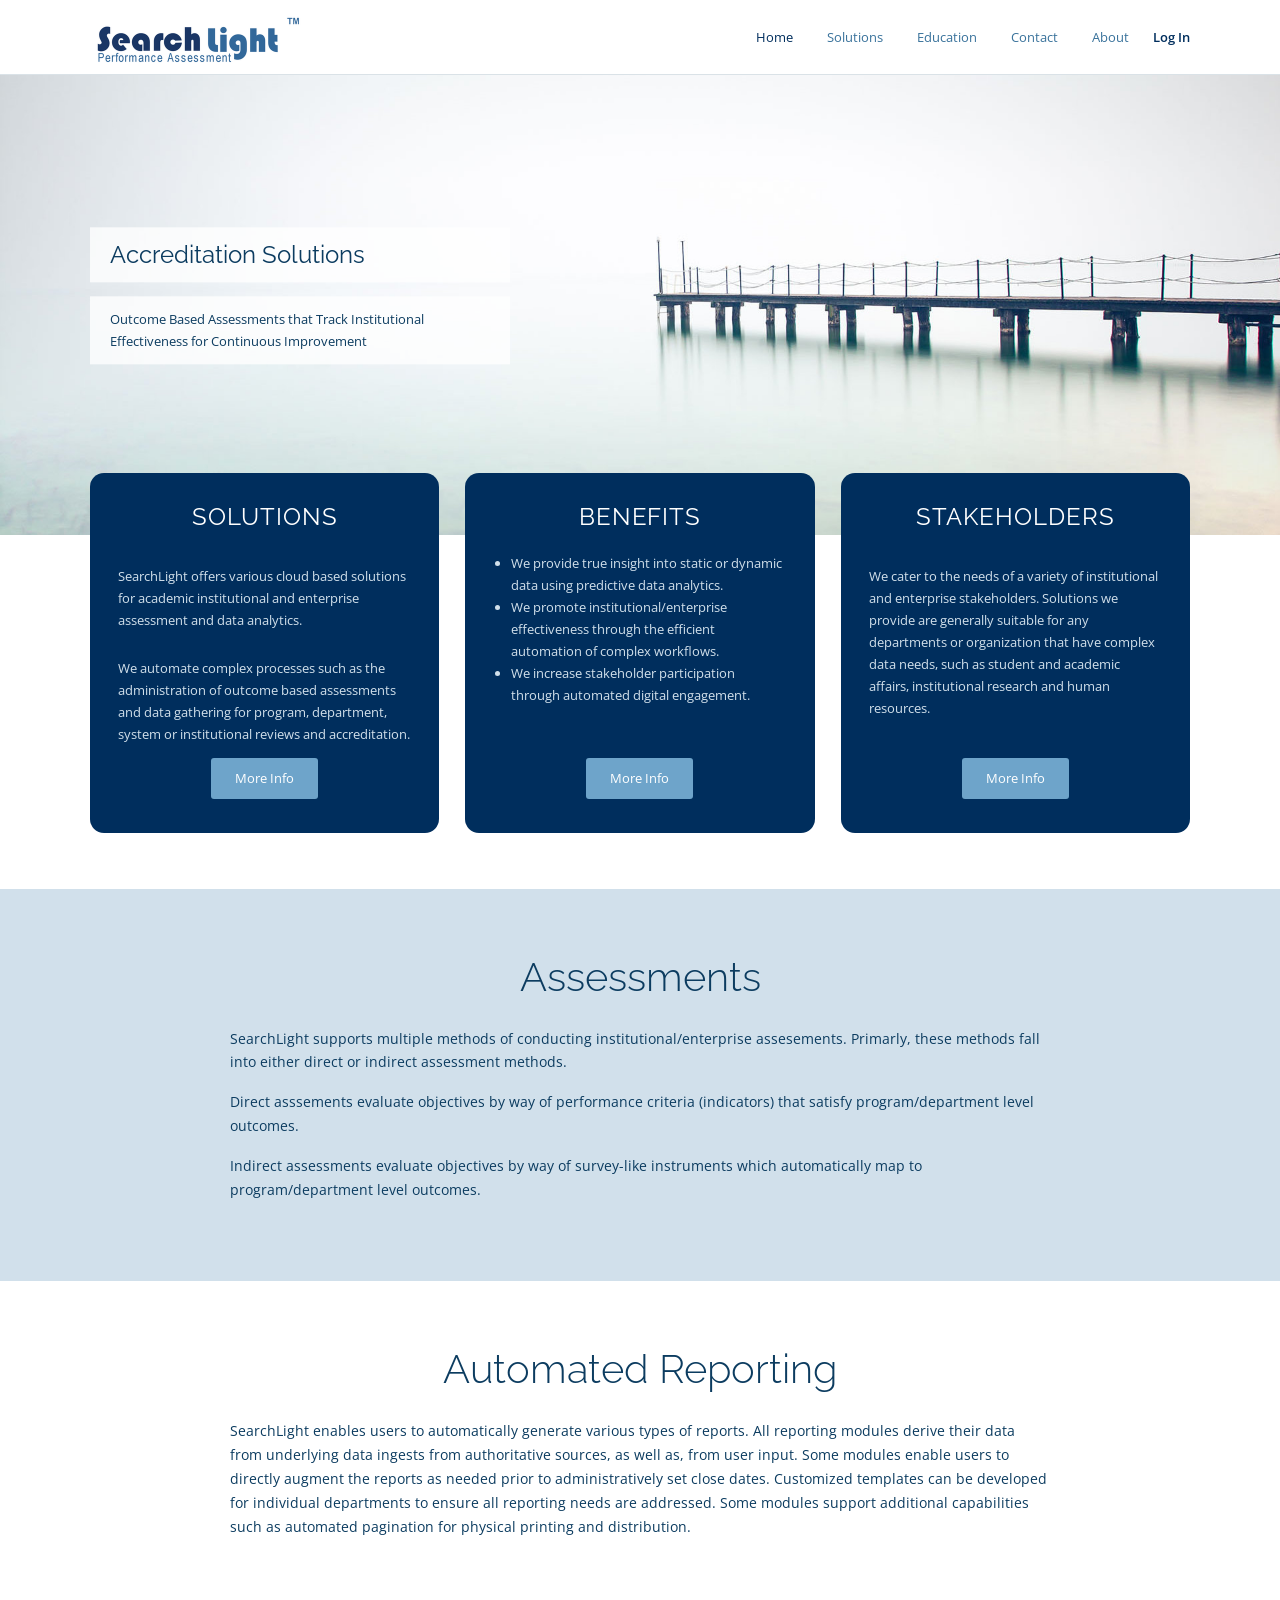
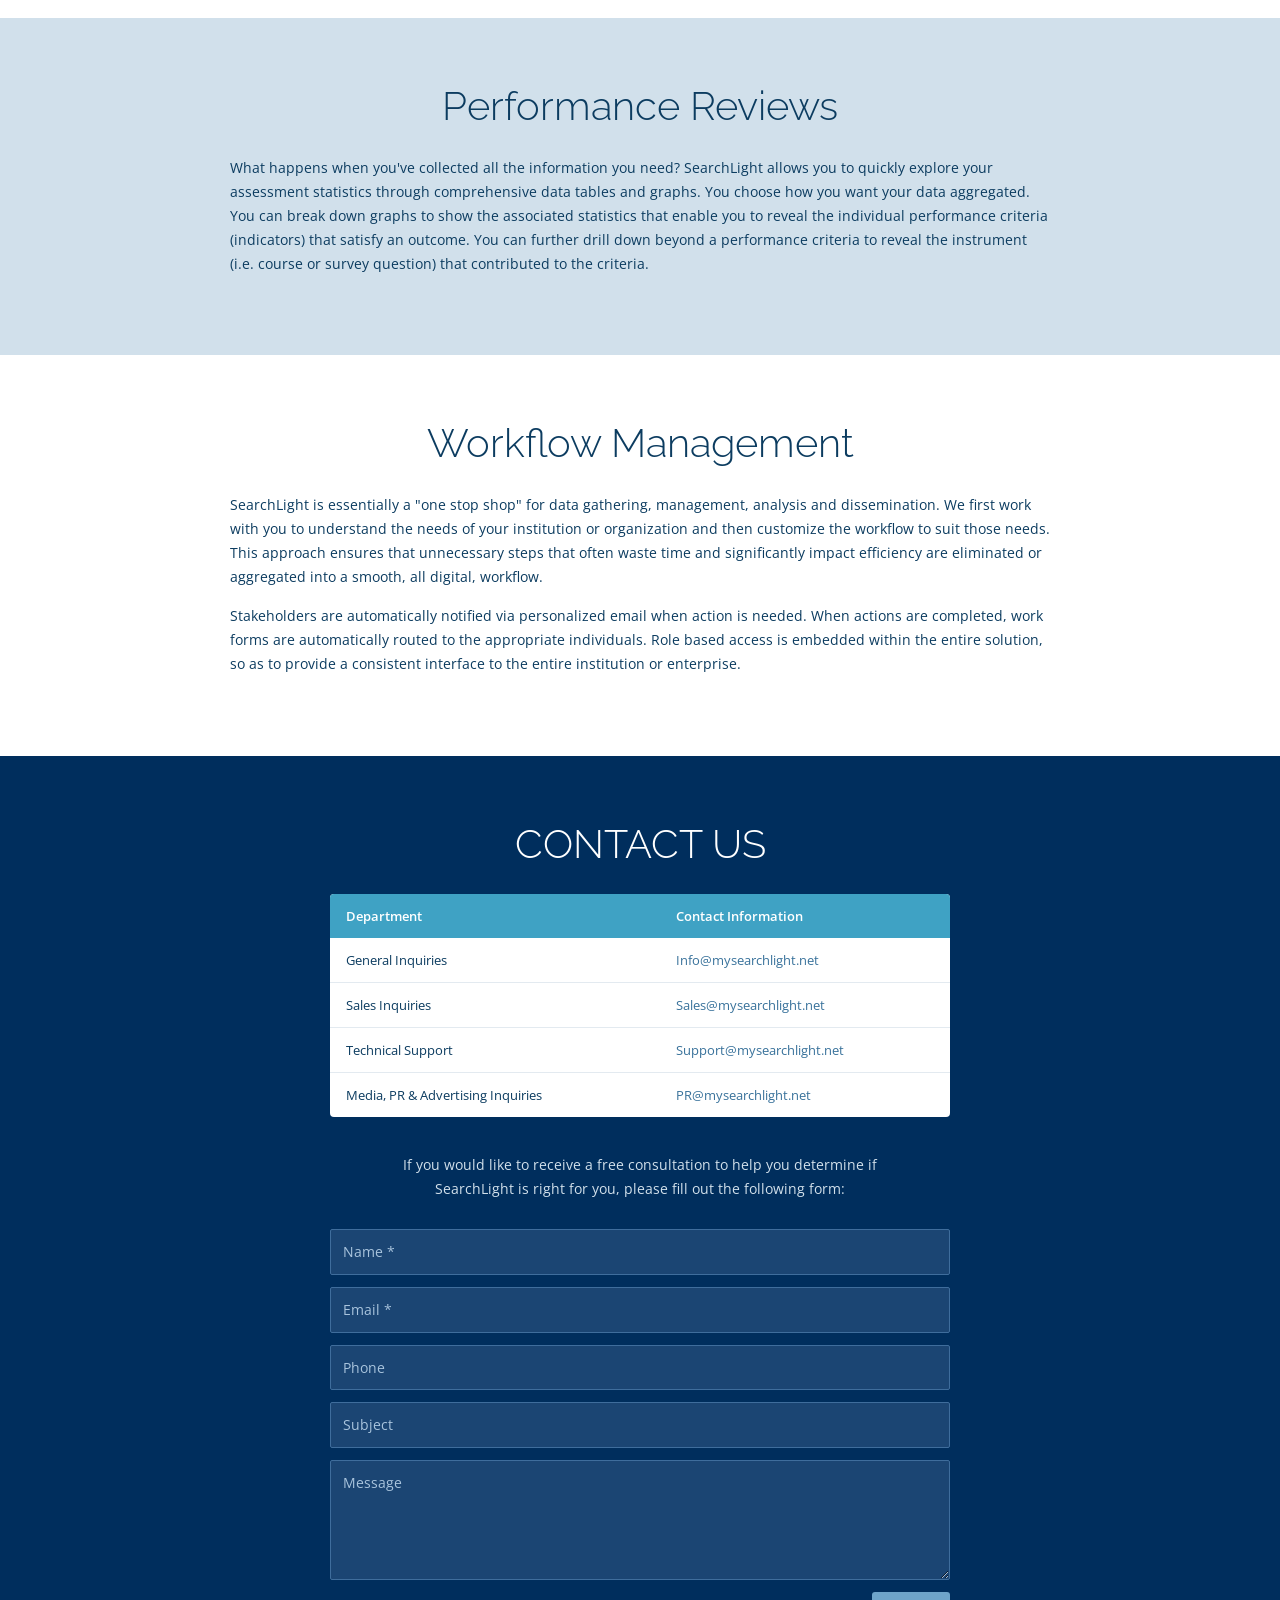
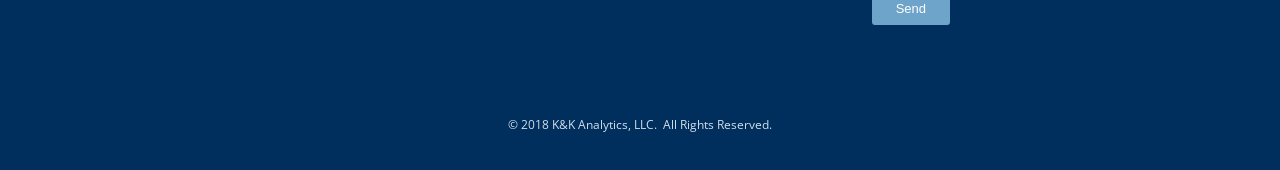
==== index.html @ e58a3c5a "Replicate searchlightpa.net as a static GitHub Pages site Rebuild the Wix-hosted SearchLight marketi" ====
<!doctype html>
<html lang="en">
<head>
<meta charset="utf-8">
<meta name="viewport" content="width=device-width, initial-scale=1">
<title>Home | searchlight</title>
<meta name="description" content="SearchLight offers cloud based solutions for academic institutional and enterprise assessment and data analytics.">
<link rel="icon" href="assets/img/logo.png">
<link rel="preconnect" href="https://fonts.googleapis.com">
<link rel="preconnect" href="https://fonts.gstatic.com" crossorigin>
<link rel="stylesheet" href="https://fonts.googleapis.com/css2?family=Open+Sans:wght@400;600&family=Raleway:wght@300;400&display=swap">
<link rel="stylesheet" href="assets/css/styles.css">
</head>
<body>

<header class="site-header">
  <div class="wrap">
    <a class="brand" href="index.html"><img src="assets/img/logo.png" alt="SearchLight Performance Assessment" width="218" height="52"></a>
    <button class="nav-toggle" type="button" aria-expanded="false" aria-controls="site-nav">Menu</button>
    <nav class="site-nav" id="site-nav">
      <ul>
        <li><a href="index.html" aria-current="page">Home</a></li>
        <li><a href="solutions.html">Solutions</a></li>
        <li><a href="education.html">Education</a></li>
        <li><a href="#contact">Contact</a></li>
        <li><a href="about.html">About</a></li>
      </ul>
    </nav>
    <a class="login" href="https://searchlightpa.com/SearchLight/index.asp?page=Home">Log In</a>
  </div>
</header>

<main>

  <section class="slideshow" aria-label="Featured">
    <div class="slide is-active">
      <img src="assets/img/hero-desk.jpg" alt="Colleagues reviewing data at a desk" width="1920" height="1080">
      <div class="slide-caption">
        <strong>Accreditation Solutions</strong>
        <span>Outcome Based Assessments that Track Institutional Effectiveness for Continuous Improvement</span>
      </div>
    </div>
    <div class="slide"><img src="assets/img/hero-solutions.jpg" alt="City skyline at sunset" width="1920" height="700" loading="lazy"></div>
    <div class="slide"><img src="assets/img/hero-education.jpg" alt="University building" width="1920" height="700" loading="lazy"></div>
    <div class="slide"><img src="assets/img/hero-about.jpg" alt="Lighthouse at sunset" width="1920" height="700" loading="lazy"></div>
    <div class="slide-dots" role="tablist" aria-label="Choose a slide">
      <button type="button" role="tab" aria-selected="true" aria-label="Slide 1"></button>
      <button type="button" role="tab" aria-selected="false" aria-label="Slide 2"></button>
      <button type="button" role="tab" aria-selected="false" aria-label="Slide 3"></button>
      <button type="button" role="tab" aria-selected="false" aria-label="Slide 4"></button>
    </div>
  </section>

  <div class="wrap">
    <div class="cards">
      <article class="card">
        <h2>SOLUTIONS</h2>
        <p>SearchLight offers various cloud based solutions for academic institutional and enterprise assessment and data analytics.</p>
        <p>We automate complex processes such as the administration of outcome based assessments and data gathering for program, department, system or institutional reviews and accreditation.</p>
        <a class="btn" href="solutions.html">More Info</a>
      </article>
      <article class="card">
        <h2>BENEFITS</h2>
        <ul>
          <li>We provide true insight into static or dynamic data using predictive data analytics.</li>
          <li>We promote institutional/enterprise effectiveness through the efficient automation of complex workflows.</li>
          <li>We increase stakeholder participation through automated digital engagement.</li>
        </ul>
        <a class="btn" href="solutions.html">More Info</a>
      </article>
      <article class="card">
        <h2>STAKEHOLDERS</h2>
        <p>We cater to the needs of a variety of institutional and enterprise stakeholders. Solutions we provide are generally suitable for any departments or organization that have complex data needs, such as student and academic affairs, institutional research and human resources.</p>
        <a class="btn" href="education.html">More Info</a>
      </article>
    </div>
  </div>

  <section class="band band--wash">
    <div class="wrap">
      <h2>Assessments</h2>
      <div class="prose">
        <p>SearchLight supports multiple methods of conducting institutional/enterprise assesements. Primarly, these methods fall into either direct or indirect assessment methods.</p>
        <p>Direct asssements evaluate objectives by way of performance criteria (indicators) that satisfy program/department level outcomes.</p>
        <p>Indirect assessments evaluate objectives by way of survey-like instruments which automatically map to program/department level outcomes.</p>
      </div>
    </div>
  </section>

  <section class="band">
    <div class="wrap">
      <h2>Automated Reporting</h2>
      <div class="prose">
        <p>SearchLight enables users to automatically generate various types of reports. All reporting modules derive their data from underlying data ingests from authoritative sources, as well as, from user input. Some modules enable users to directly augment the reports as needed prior to administratively set close dates. Customized templates can be developed for individual departments to ensure all reporting needs are addressed. Some modules support additional capabilities such as automated pagination for physical printing and distribution.</p>
      </div>
    </div>
  </section>

  <section class="band band--wash">
    <div class="wrap">
      <h2>Performance Reviews</h2>
      <div class="prose">
        <p>What happens when you've collected all the information you need? SearchLight allows you to quickly explore your assessment statistics through comprehensive data tables and graphs. You choose how you want your data aggregated. You can break down graphs to show the associated statistics that enable you to reveal the individual performance criteria (indicators) that satisfy an outcome. You can further drill down beyond a performance criteria to reveal the instrument (i.e. course or survey question) that contributed to the criteria.</p>
      </div>
    </div>
  </section>

  <section class="band">
    <div class="wrap">
      <h2>Workflow Management</h2>
      <div class="prose">
        <p>SearchLight is essentially a "one stop shop" for data gathering, management, analysis and dissemination. We first work with you to understand the needs of your institution or organization and then customize the workflow to suit those needs. This approach ensures that unnecessary steps that often waste time and significantly impact efficiency are eliminated or aggregated into a smooth, all digital, workflow.</p>
        <p>Stakeholders are automatically notified via personalized email when action is needed. When actions are completed, work forms are automatically routed to the appropriate individuals. Role based access is embedded within the entire solution, so as to provide a consistent interface to the entire institution or enterprise.</p>
      </div>
    </div>
  </section>

  <section class="band band--navy" id="contact">
    <div class="wrap">
      <h2>CONTACT US</h2>

      <table class="contact-table">
        <thead>
          <tr><th>Department</th><th>Contact Information</th></tr>
        </thead>
        <tbody>
          <tr><td>General Inquiries</td><td><a href="mailto:Info@mysearchlight.net">Info@mysearchlight.net</a></td></tr>
          <tr><td>Sales Inquiries</td><td><a href="mailto:Sales@mysearchlight.net">Sales@mysearchlight.net</a></td></tr>
          <tr><td>Technical Support</td><td><a href="mailto:Support@mysearchlight.net">Support@mysearchlight.net</a></td></tr>
          <tr><td>Media, PR &amp; Advertising Inquiries</td><td><a href="mailto:PR@mysearchlight.net">PR@mysearchlight.net</a></td></tr>
        </tbody>
      </table>

      <p class="contact-intro">If you would like to receive a free consultation to help you determine if SearchLight is right for you, please fill out the following form:</p>

      <form class="contact-form" id="contact-form" data-recipient="Info@mysearchlight.net">
        <input type="text" name="name" placeholder="Name *" aria-label="Name" required>
        <input type="email" name="email" placeholder="Email *" aria-label="Email" required>
        <input type="tel" name="phone" placeholder="Phone" aria-label="Phone">
        <input type="text" name="subject" placeholder="Subject" aria-label="Subject">
        <textarea name="message" placeholder="Message" aria-label="Message"></textarea>
        <button class="btn" type="submit">Send</button>
      </form>
    </div>
  </section>

</main>

<footer class="site-footer">
  <div class="wrap">© 2018 K&amp;K Analytics, LLC. &nbsp;All Rights Reserved.</div>
</footer>

<script src="assets/js/main.js"></script>
</body>
</html>
---- assets/css/styles.css ----
/* SearchLight — static replica of searchlightpa.net */

:root {
  --navy: #002e5d;
  --navy-deep: #0c3c60;
  --blue-mid: #39729b;
  --blue-btn: #6ea4ca;
  --blue-pale: #d1e0eb;
  --blue-wash: #edf7f7;
  --teal: #3fa2c4;
  --white: #fff;
  --rule: rgba(12, 60, 96, .15);
  --header-h: 74px;
}

*, *::before, *::after { box-sizing: border-box; }

html { scroll-behavior: smooth; scroll-padding-top: var(--header-h); }

body {
  margin: 0;
  font: 400 14px/1.7 "Open Sans", Arial, Helvetica, sans-serif;
  color: var(--navy-deep);
  background: var(--white);
  -webkit-font-smoothing: antialiased;
}

img { max-width: 100%; display: block; }
a { color: var(--blue-mid); }

h1, h2, h3 {
  font-family: Raleway, "Open Sans", Arial, sans-serif;
  font-weight: 400;
  color: var(--navy-deep);
  margin: 0 0 18px;
  line-height: 1.2;
}

.wrap { width: min(1100px, 100% - 48px); margin-inline: auto; }

/* ---------- header ---------- */

.site-header {
  position: sticky;
  top: 0;
  z-index: 50;
  background: var(--white);
  border-bottom: 1px solid var(--rule);
}

.site-header .wrap {
  display: flex;
  align-items: center;
  gap: 24px;
  min-height: var(--header-h);
}

.brand { flex: 0 0 auto; }
.brand img { width: 218px; height: auto; }

.nav-toggle {
  display: none;
  margin-left: auto;
  background: none;
  border: 1px solid var(--rule);
  border-radius: 3px;
  padding: 8px 10px;
  color: var(--navy-deep);
  font: inherit;
  cursor: pointer;
}

.site-nav { margin-left: auto; }

.site-nav ul {
  display: flex;
  gap: 34px;
  list-style: none;
  margin: 0;
  padding: 0;
}

.site-nav a {
  color: var(--blue-mid);
  text-decoration: none;
  font-size: 13px;
}

.site-nav a:hover,
.site-nav a[aria-current="page"] { color: var(--navy); }

.login {
  flex: 0 0 auto;
  font-size: 13px;
  color: var(--navy);
  text-decoration: none;
  font-weight: 600;
}

.login:hover { text-decoration: underline; }

/* ---------- hero slideshow (home) ---------- */

.slideshow {
  position: relative;
  height: 460px;
  overflow: hidden;
  background: var(--navy-deep);
}

.slide {
  position: absolute;
  inset: 0;
  opacity: 0;
  transition: opacity .9s ease;
}

.slide.is-active { opacity: 1; }

.slide img { width: 100%; height: 100%; object-fit: cover; }

.slide-caption {
  position: absolute;
  left: max(24px, calc(50% - 550px));
  top: 48%;
  transform: translateY(-50%);
  max-width: 420px;
}

.slide-caption strong {
  display: block;
  background: rgba(255, 255, 255, .78);
  color: var(--navy-deep);
  font: 400 24px/1.3 Raleway, sans-serif;
  padding: 12px 20px;
}

.slide-caption span {
  display: block;
  margin-top: 14px;
  background: rgba(255, 255, 255, .78);
  color: var(--navy-deep);
  padding: 12px 20px;
  font-size: 13px;
}

.slide-dots {
  position: absolute;
  left: 0;
  right: 0;
  bottom: 18px;
  display: flex;
  justify-content: center;
  gap: 9px;
}

.slide-dots button {
  width: 9px;
  height: 9px;
  padding: 0;
  border: 0;
  border-radius: 50%;
  background: rgba(255, 255, 255, .55);
  cursor: pointer;
}

.slide-dots button[aria-selected="true"] { background: var(--white); }

/* ---------- page banner (inner pages) ---------- */

.banner {
  position: relative;
  min-height: 320px;
  display: flex;
  align-items: center;
  background: var(--navy-deep) center/cover no-repeat;
  color: var(--white);
}

.banner::after {
  content: "";
  position: absolute;
  inset: 0;
  background: linear-gradient(90deg, rgba(0, 46, 93, .55), rgba(0, 46, 93, .15));
}

.banner .wrap { position: relative; z-index: 1; }
.banner h1 { color: var(--white); font-size: 34px; font-weight: 300; margin-bottom: 10px; }
.banner p { max-width: 460px; margin: 0; font-style: italic; }

.banner--right { justify-content: flex-end; text-align: left; }
.banner--right .wrap { display: flex; justify-content: flex-end; }
.banner--right .banner-text { max-width: 480px; }

/* ---------- home cards ---------- */

.cards {
  display: grid;
  grid-template-columns: repeat(3, 1fr);
  gap: 26px;
  margin: -62px auto 0;
  position: relative;
  z-index: 2;
  padding-bottom: 56px;
}

.card {
  background: var(--navy);
  color: var(--white);
  border-radius: 14px;
  padding: 30px 28px 34px;
  text-align: center;
  display: flex;
  flex-direction: column;
}

.card h2 {
  color: var(--white);
  font-size: 24px;
  letter-spacing: .04em;
  margin-bottom: 20px;
}

.card p, .card li { font-size: 13px; color: var(--blue-pale); text-align: left; }
.card ul { padding-left: 18px; margin: 0 0 14px; }
.card > :last-child { margin-top: auto; }

.btn {
  display: inline-block;
  background: var(--blue-btn);
  color: var(--white);
  text-decoration: none;
  font-size: 13px;
  padding: 9px 24px;
  border: 0;
  border-radius: 3px;
  cursor: pointer;
  align-self: center;
}

.btn:hover { background: #5b93ba; }

/* ---------- content bands ---------- */

.band { padding: 64px 0; }
.band--wash { background: var(--blue-pale); }
.band--navy { background: var(--navy); color: var(--blue-pale); }
.band--navy h2 { color: var(--white); }

.band h2 {
  font-size: 40px;
  font-weight: 300;
  text-align: center;
  margin-bottom: 26px;
}

.band .prose { max-width: 820px; margin-inline: auto; }
.band .prose p { margin: 0 0 16px; }

/* ---------- media rows (solutions) ---------- */

.row {
  display: grid;
  grid-template-columns: 300px 1fr;
  gap: 40px;
  align-items: start;
  padding: 44px 0;
  border-bottom: 1px solid var(--rule);
}

.row:last-child { border-bottom: 0; }
.row.row--reverse { grid-template-columns: 1fr 300px; }
.row.row--reverse .row-media { order: 2; }
.row h2 { font-size: 26px; color: var(--blue-mid); }
.row-media img { width: 100%; height: auto; }

/* ---------- icon rows (education) ---------- */

.feature {
  display: grid;
  grid-template-columns: 56px 1fr;
  gap: 24px;
  padding: 34px 0;
  border-bottom: 1px solid var(--rule);
}

.feature:last-child { border-bottom: 0; }
.feature img { width: 44px; height: 44px; }
.feature h2 { font-size: 22px; color: var(--blue-mid); margin-bottom: 12px; }
.feature ul { margin: 0 0 14px; padding-left: 20px; }
.feature li { margin-bottom: 4px; }

/* ---------- contact ---------- */

.contact-table {
  width: min(620px, 100%);
  margin: 0 auto 36px;
  border-collapse: collapse;
  background: var(--white);
  color: var(--navy-deep);
  font-size: 13px;
  border-radius: 4px;
  overflow: hidden;
}

.contact-table th {
  background: var(--teal);
  color: var(--white);
  text-align: left;
  font-weight: 600;
}

.contact-table th, .contact-table td { padding: 11px 16px; }
.contact-table tbody tr + tr td { border-top: 1px solid #e3eaf0; }
.contact-table a { color: var(--blue-mid); text-decoration: none; }
.contact-table a:hover { text-decoration: underline; }

.contact-intro { text-align: center; max-width: 540px; margin: 0 auto 28px; }

.contact-form {
  width: min(620px, 100%);
  margin-inline: auto;
  display: grid;
  gap: 12px;
}

.contact-form input,
.contact-form textarea {
  width: 100%;
  background: #1b4573;
  border: 1px solid #3f6d9c;
  color: var(--white);
  font: inherit;
  padding: 10px 12px;
  border-radius: 2px;
}

.contact-form textarea { min-height: 120px; resize: vertical; }
.contact-form ::placeholder { color: #a9c4dd; }
.contact-form input:focus, .contact-form textarea:focus { outline: 2px solid var(--blue-btn); }
.contact-form .btn { justify-self: end; align-self: end; }

/* ---------- footer ---------- */

.site-footer {
  background: var(--navy);
  color: var(--blue-pale);
  text-align: center;
  font-size: 12px;
  padding: 26px 0 34px;
}

/* ---------- responsive ---------- */

@media (max-width: 900px) {
  .cards { grid-template-columns: 1fr; margin-top: 0; padding-top: 48px; }
  .row, .row.row--reverse { grid-template-columns: 1fr; }
  .row.row--reverse .row-media { order: 0; }
  .row-media { max-width: 300px; }
  .slideshow { height: 360px; }
  .band h2 { font-size: 30px; }
}

@media (max-width: 760px) {
  :root { --header-h: 64px; }
  .wrap { width: calc(100% - 32px); }
  .nav-toggle { display: block; order: 3; }
  .login { order: 4; }
  .site-nav {
    order: 5;
    flex-basis: 100%;
    margin-left: 0;
    display: none;
    padding-bottom: 14px;
  }
  .site-nav.is-open { display: block; }
  .site-nav ul { flex-direction: column; gap: 14px; }
  .brand img { width: 170px; }
  .slide-caption { left: 16px; right: 16px; max-width: none; }
  .banner--right .wrap { justify-content: flex-start; }
}
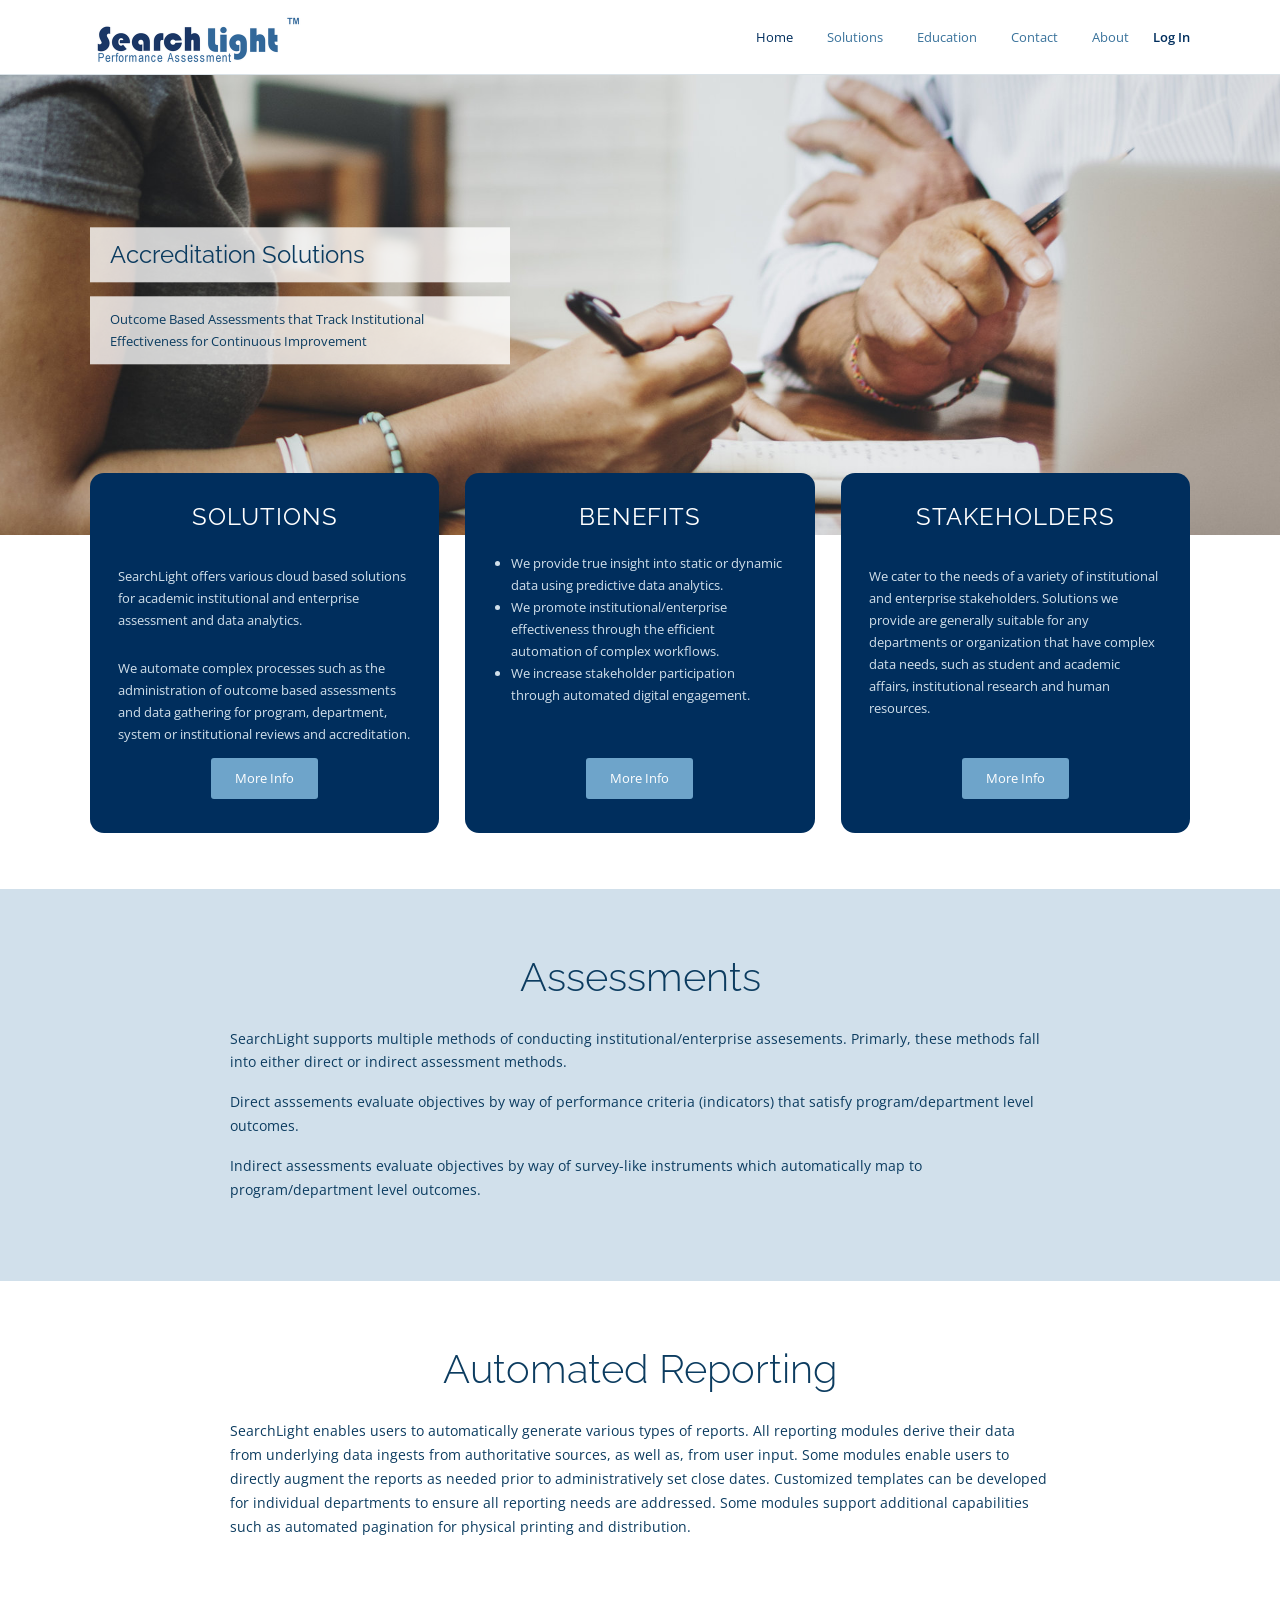
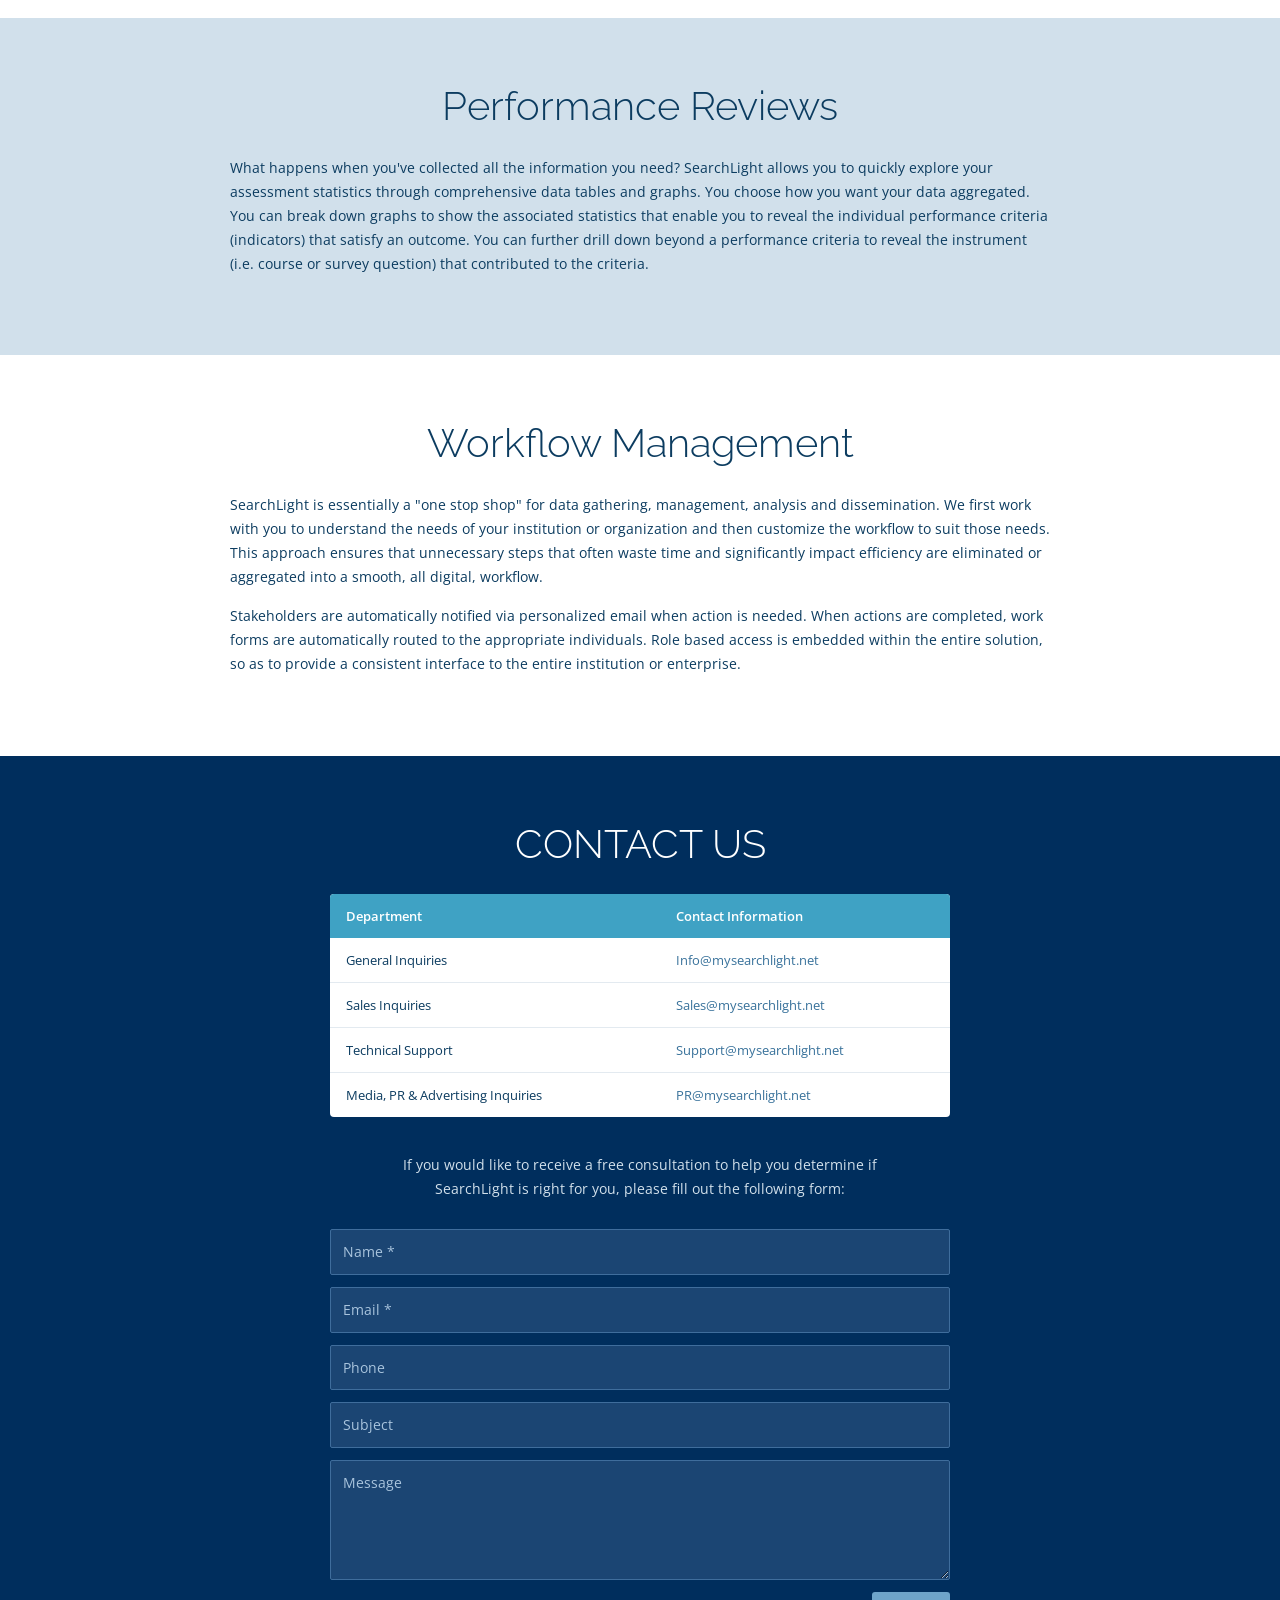
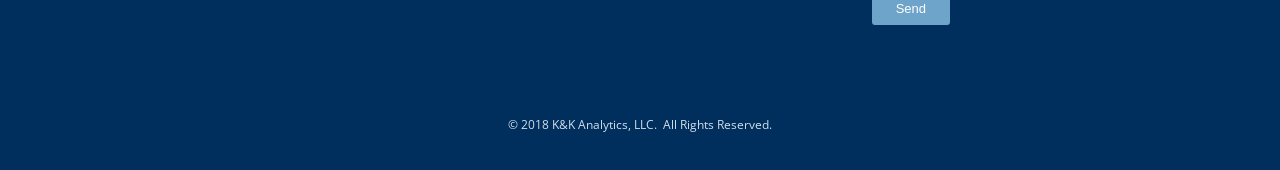
==== commit 091dde94: "Use the real hero slides and their text overlays The hero gallery is a Wix widget that fetches its i" ====
--- a/index.html
+++ b/index.html
@@ -34,20 +34,38 @@
 
   <section class="slideshow" aria-label="Featured">
     <div class="slide is-active">
-      <img src="assets/img/hero-desk.jpg" alt="Colleagues reviewing data at a desk" width="1920" height="1080">
+      <img src="assets/img/slide-1-accreditation.jpg" alt="Two colleagues taking notes at a desk" width="1920" height="700">
       <div class="slide-caption">
         <strong>Accreditation Solutions</strong>
         <span>Outcome Based Assessments that Track Institutional Effectiveness for Continuous Improvement</span>
       </div>
     </div>
-    <div class="slide"><img src="assets/img/hero-solutions.jpg" alt="City skyline at sunset" width="1920" height="700" loading="lazy"></div>
-    <div class="slide"><img src="assets/img/hero-education.jpg" alt="University building" width="1920" height="700" loading="lazy"></div>
-    <div class="slide"><img src="assets/img/hero-about.jpg" alt="Lighthouse at sunset" width="1920" height="700" loading="lazy"></div>
+    <div class="slide">
+      <img src="assets/img/slide-2-analytics.jpg" alt="Analyst at a laptop overlaid with charts" width="1920" height="700" loading="lazy">
+      <div class="slide-caption">
+        <strong>Insight Driven Analytics</strong>
+        <span>Integrated Data Analysis and Visualization</span>
+      </div>
+    </div>
+    <div class="slide">
+      <img src="assets/img/slide-3-workflow.jpg" alt="Woman working at a laptop" width="1920" height="700" loading="lazy">
+      <div class="slide-caption">
+        <strong>Optimized Workflow</strong>
+        <span>Streamline Electronic Document Management</span>
+      </div>
+    </div>
+    <div class="slide">
+      <img src="assets/img/slide-4-evaluations.jpg" alt="Student in a lecture hall" width="1920" height="700" loading="lazy">
+      <div class="slide-caption">
+        <strong>Responsive Evaluations</strong>
+        <span>Automated Student Feedback Management</span>
+      </div>
+    </div>
     <div class="slide-dots" role="tablist" aria-label="Choose a slide">
-      <button type="button" role="tab" aria-selected="true" aria-label="Slide 1"></button>
-      <button type="button" role="tab" aria-selected="false" aria-label="Slide 2"></button>
-      <button type="button" role="tab" aria-selected="false" aria-label="Slide 3"></button>
-      <button type="button" role="tab" aria-selected="false" aria-label="Slide 4"></button>
+      <button type="button" role="tab" aria-selected="true" aria-label="Accreditation Solutions"></button>
+      <button type="button" role="tab" aria-selected="false" aria-label="Insight Driven Analytics"></button>
+      <button type="button" role="tab" aria-selected="false" aria-label="Optimized Workflow"></button>
+      <button type="button" role="tab" aria-selected="false" aria-label="Responsive Evaluations"></button>
     </div>
   </section>
 
--- a/assets/css/styles.css
+++ b/assets/css/styles.css
@@ -112,7 +112,7 @@
   position: absolute;
   inset: 0;
   opacity: 0;
-  transition: opacity .9s ease;
+  transition: opacity 1s ease;
 }
 
 .slide.is-active { opacity: 1; }
@@ -185,12 +185,25 @@
 }
 
 .banner .wrap { position: relative; z-index: 1; }
-.banner h1 { color: var(--white); font-size: 34px; font-weight: 300; margin-bottom: 10px; }
-.banner p { max-width: 460px; margin: 0; font-style: italic; }
+.banner h1 {
+  color: var(--white);
+  font-size: 34px;
+  font-weight: 300;
+  margin-bottom: 10px;
+  text-shadow: 0 1px 10px rgba(0, 18, 38, .55);
+}
+
+.banner p {
+  max-width: 460px;
+  margin: 0;
+  font-style: italic;
+  text-shadow: 0 1px 8px rgba(0, 18, 38, .6);
+}
 
 .banner--right { justify-content: flex-end; text-align: left; }
+.banner--right::after { background: linear-gradient(270deg, rgba(0, 46, 93, .55), rgba(0, 46, 93, .15)); }
 .banner--right .wrap { display: flex; justify-content: flex-end; }
-.banner--right .banner-text { max-width: 480px; }
+.banner--right .banner-text { max-width: 530px; }
 
 /* ---------- home cards ---------- */
 
@@ -364,6 +377,7 @@
 @media (max-width: 760px) {
   :root { --header-h: 64px; }
   .wrap { width: calc(100% - 32px); }
+  .site-header .wrap { flex-wrap: wrap; gap: 14px; }
   .nav-toggle { display: block; order: 3; }
   .login { order: 4; }
   .site-nav {
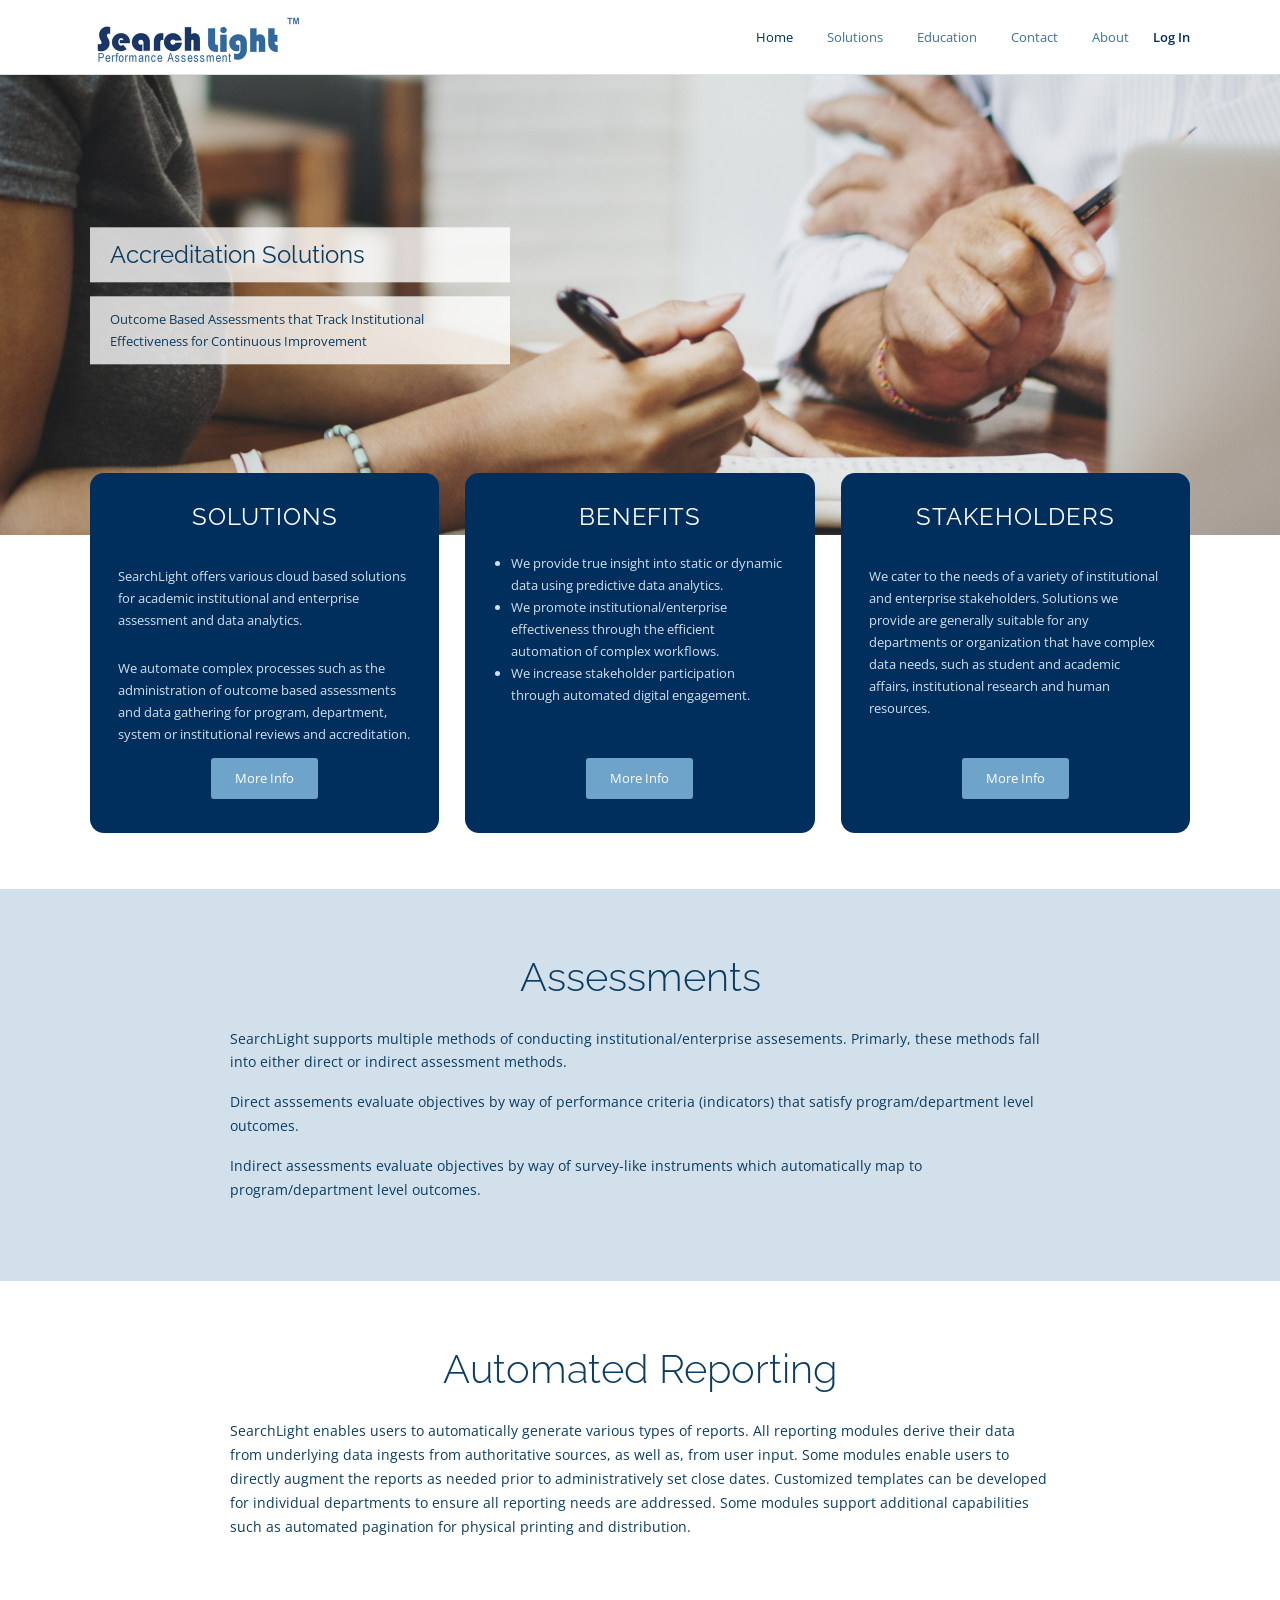
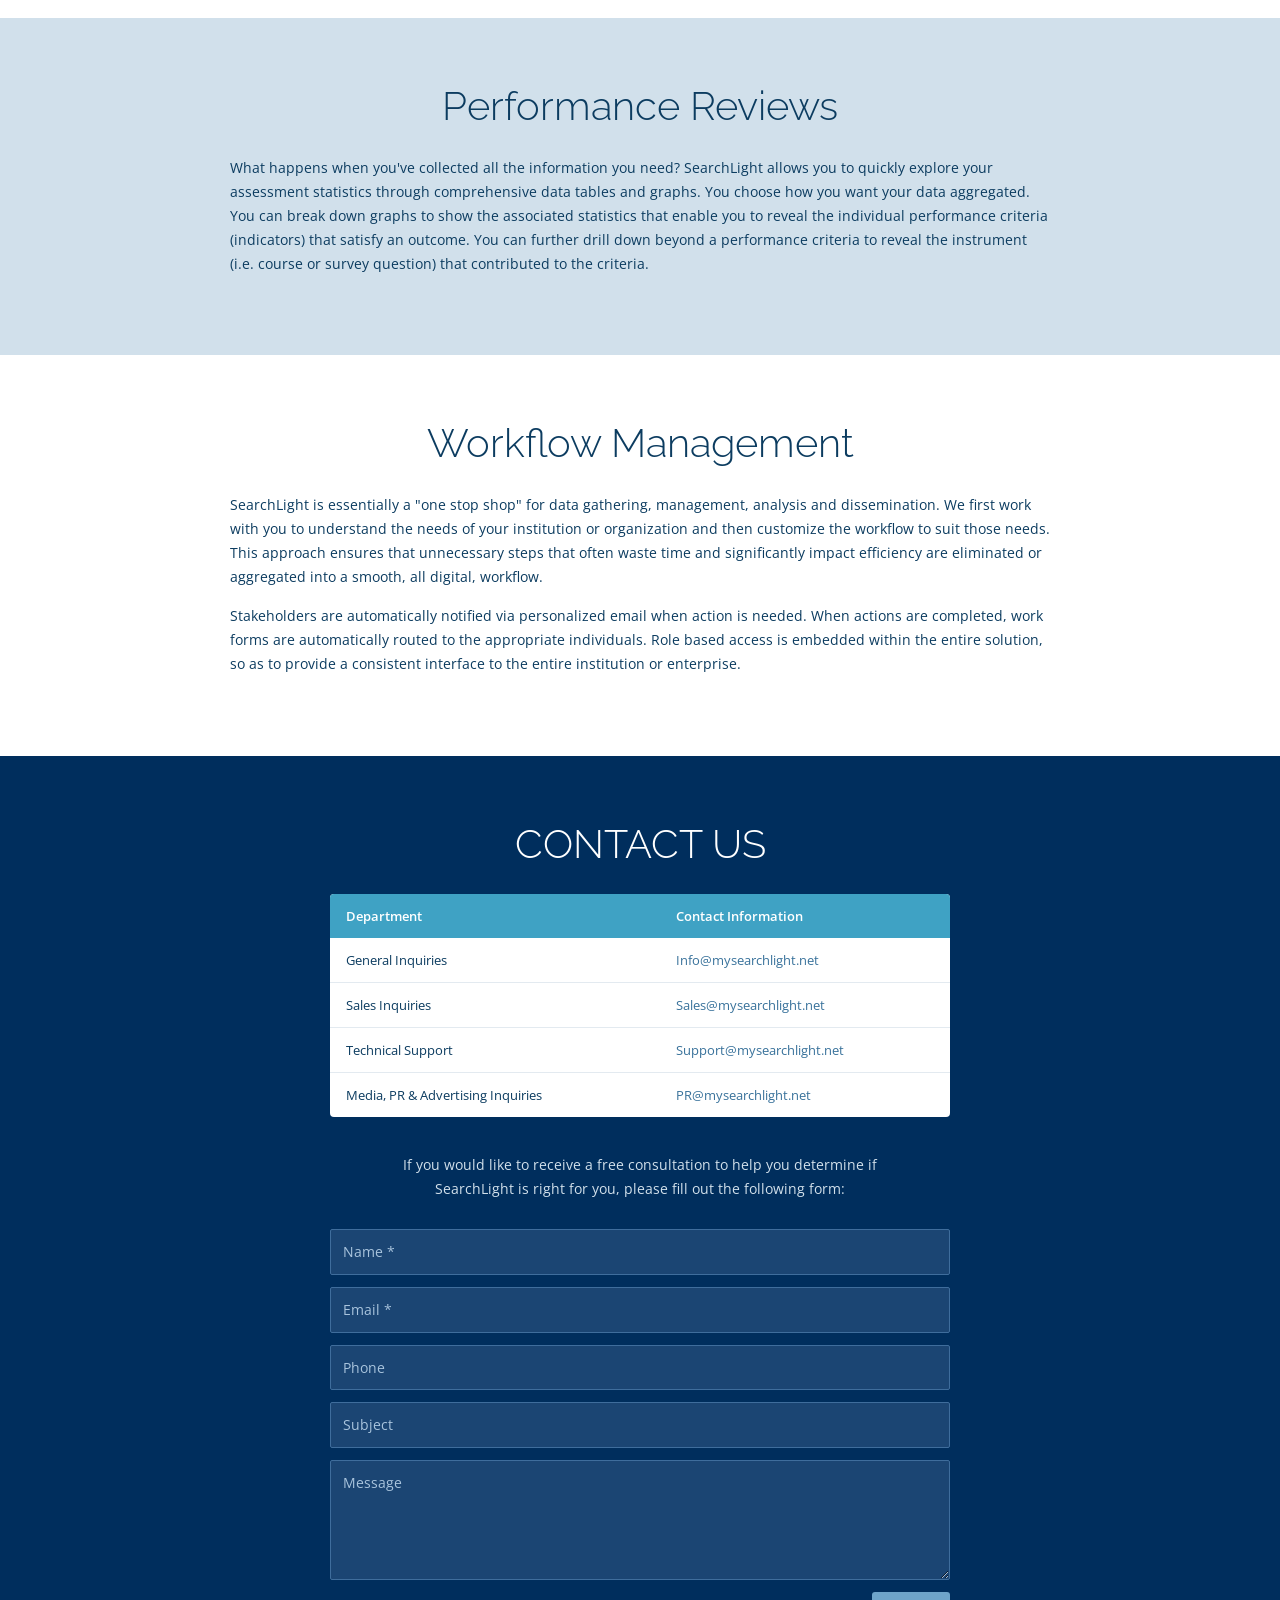
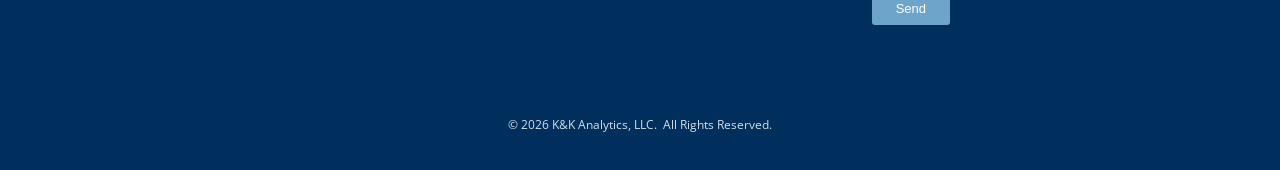
==== commit 3edc3def: "Print the current copyright year, and keep it current The footer carried the original site's "© 2018" ====
--- a/index.html
+++ b/index.html
@@ -165,7 +165,7 @@
 </main>
 
 <footer class="site-footer">
-  <div class="wrap">© 2018 K&amp;K Analytics, LLC. &nbsp;All Rights Reserved.</div>
+  <div class="wrap">© <span class="js-year">2026</span> K&amp;K Analytics, LLC. &nbsp;All Rights Reserved.</div>
 </footer>
 
 <script src="assets/js/main.js"></script>
